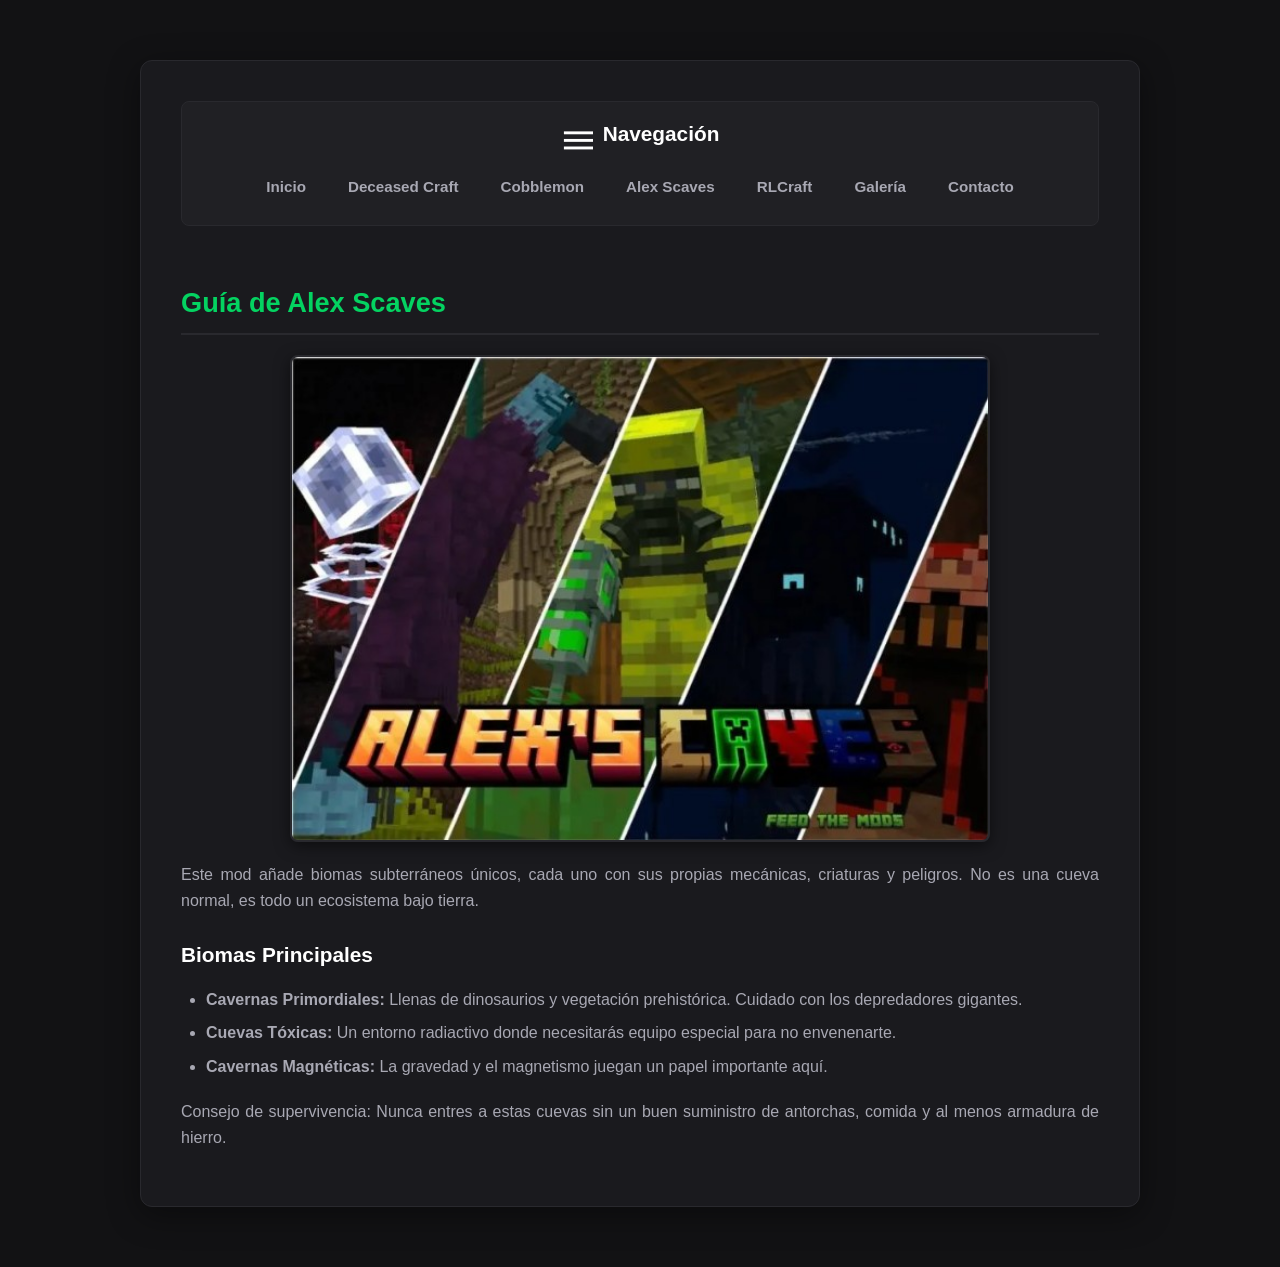
==== alexscaves.html @ e9e164f1 "Algunos reagustes" ====
<!DOCTYPE html>
<html lang="en">
<head>
    <meta charset="UTF-8">
    <meta name="viewport" content="width=device-width, initial-scale=1.0">
    <title>Wiki de Mods Alex Scaves</title>
    <link rel="stylesheet" href="estilos.css">
</head>
<body>
    <div id="contenedor-principal">
        <div id="menu">
            <h2 id="btn-hamburguesa" style="cursor: pointer;">
                <img src="icono.svg" alt="menu" width="32" height="32"> Navegación
            </h2>
            <div id="menu-enlaces">
                <a href="index.html">Inicio</a>
                <a href="deceasedcraft.html">Deceased Craft</a>
                <a href="cobblemon.html">Cobblemon</a>
                <a href="alexscaves.html">Alex Scaves</a>
                <a href="rlcraft.html">RLCraft</a>
                <a href="galeria.html">Galería</a>
                <a href="contacto.html">Contacto</a>
            </div>
        </div>
        <br>
        <h2 class="morada">Guía de Alex Scaves</h2>
        <img src="alexscaves.jpg" alt="Bioma subterráneo en Alex Scaves" class="img-mod">
        <p>
            Este mod añade biomas subterráneos únicos, cada uno con sus propias mecánicas, 
            criaturas y peligros. No es una cueva normal, es todo un ecosistema bajo tierra.
        </p>
        
        <h3>Biomas Principales</h3>
        <ul>
            <li>
                <strong>
                    Cavernas Primordiales:
                </strong> 
                Llenas de dinosaurios y vegetación prehistórica. Cuidado con los depredadores gigantes.
            </li>
            <li>
                <strong>
                    Cuevas Tóxicas:
                </strong> 
                Un entorno radiactivo donde necesitarás equipo especial para no envenenarte.
            </li>
            <li>
                <strong>
                    Cavernas Magnéticas:
                </strong> 
                La gravedad y el magnetismo juegan un papel importante aquí.
            </li>
        </ul>

        <p id="l2">
            Consejo de supervivencia: Nunca entres a estas cuevas sin un buen 
            suministro de antorchas, comida y al menos armadura de hierro.
        </p>
    </div>
</body>
</html>
---- estilos.css ----
:root {
    --color-fondo: #121214;
    --color-tarjeta: #1a1a1e;
    --color-texto: #e1e1e6;
    --color-texto-secundario: #a8a8b3;
    --color-primario: #04d361; /* Verde esmeralda vibrante */
    --color-primario-hover: #00b34d;
    --color-menu: #202024;
    --color-borde: #29292e;
}

* {
    margin: 0;
    padding: 0;
    box-sizing: border-box;
}

body {
    font-family: 'Segoe UI', Roboto, Helvetica, Arial, sans-serif;
    background-color: var(--color-fondo);
    color: var(--color-texto);
    line-height: 1.6;
    padding: 20px;
}

#contenedor-principal {
    max-width: 1000px;
    margin: 40px auto;
    background-color: var(--color-tarjeta);
    padding: 40px;
    border-radius: 12px;
    border: 1px solid var(--color-borde);
    box-shadow: 0 8px 32px rgba(0, 0, 0, 0.4);
}

h1 {
    text-align: center;
    color: #ffffff;
    font-size: 2.2rem;
    margin-bottom: 25px;
    letter-spacing: 1px;
}

#menu {
    background-color: var(--color-menu);
    padding: 15px;
    border-radius: 8px;
    margin-bottom: 30px;
    border: 1px solid var(--color-borde);
}

#menu h2 {
    display: flex;
    align-items: center;
    justify-content: center;
    color: #ffffff;
    font-size: 1.3rem;
    margin-bottom: 15px;
}

#menu h2 img {
    margin-right: 10px;
    filter: invert(1);
}

#menu-enlaces {
    display: flex;
    flex-wrap: wrap;
    justify-content: center;
    gap: 10px;
}

#menu a {
    color: var(--color-texto-secundario);
    text-decoration: none;
    font-weight: 600;
    padding: 10px 16px;
    border-radius: 6px;
    transition: all 0.2s ease-in-out;
    font-size: 0.95rem;
}

#menu a:hover {
    background-color: var(--color-primario);
    color: #000000;
    transform: translateY(-2px);
}

.morada {
    color: var(--color-primario);
    font-size: 1.7rem;
    margin-bottom: 20px;
    padding-bottom: 8px;
    border-bottom: 2px solid var(--color-borde);
}

h3 {
    color: #ffffff;
    margin: 25px 0 15px 0;
    font-size: 1.3rem;
}

p {
    margin-bottom: 15px;
    color: var(--color-texto-secundario);
    text-align: justify;
}

ul {
    margin-left: 25px;
    margin-bottom: 20px;
    color: var(--color-texto-secundario);
}

li {
    margin-bottom: 8px;
}


blockquote {
    background-color: var(--color-menu);
    border-left: 4px solid var(--color-primario);
    padding: 15px 20px;
    margin: 25px 0;
    font-style: italic;
    color: #ffffff;
    border-radius: 0 8px 8px 0;
}

.tabla-contenedor {
    overflow-x: auto; 
    margin: 25px 0;
}

table {
    width: 100%;
    border-collapse: collapse;
    background-color: var(--color-menu);
    border-radius: 8px;
    overflow: hidden;
    border: 1px solid var(--color-borde);
}

th, td {
    padding: 14px 16px;
    text-align: left;
}

th {
    background-color: #29292e;
    color: #ffffff;
    font-weight: 600;
    border-bottom: 2px solid var(--color-borde);
}

td {
    border-bottom: 1px solid var(--color-borde);
    color: var(--color-texto-secundario);
}

tr:hover {
    background-color: rgba(4, 211, 97, 0.05);
}


form {
    background-color: var(--color-menu);
    padding: 25px;
    border-radius: 8px;
    border: 1px solid var(--color-borde);
    margin-top: 20px;
}

.campo-grupo {
    margin-bottom: 20px;
}

label {
    display: block;
    color: #ffffff;
    margin-bottom: 8px;
    font-weight: 500;
}

input[type="text"],
input[type="email"],
input[type="password"],
textarea {
    width: 100%;
    background-color: var(--color-fondo);
    border: 1px solid var(--color-borde);
    padding: 12px;
    border-radius: 6px;
    color: var(--color-texto);
    font-family: inherit;
    transition: border-color 0.2s;
}

input:focus, textarea:focus {
    outline: none;
    border-color: var(--color-primario);
}

.opciones-grupo {
    display: flex;
    gap: 15px;
    margin-top: 5px;
}

.opcion-item {
    display: flex;
    align-items: center;
    gap: 8px;
    color: var(--color-texto-secundario);
}


@media (max-width: 768px) {
    #contenedor-principal {
        margin: 20px auto;
        padding: 25px;
    }
    
    h1 {
        font-size: 1.8rem;
    }
}


@media (max-width: 480px) {
    body {
        padding: 10px;
    }

    #contenedor-principal {
        padding: 15px;
        border-radius: 8px;
    }

    #menu-enlaces {
        flex-direction: column;
        width: 100%;
    }

    #menu a {
        text-align: center;
        width: 100%;
        padding: 12px;
    }
    
    .opciones-grupo {
        flex-direction: column;
        gap: 10px;
    }
}

    .oculto {
        display: none !important;
    }

    .img-mod {
        width: 100%;
        max-width: 700px;
        height: auto;
        border-radius: 8px;
        margin: 20px auto; 
        display: block;
        border: 2px solid var(--color-borde);
        box-shadow: 0 4px 15px rgba(0,0,0,0.5);
    }
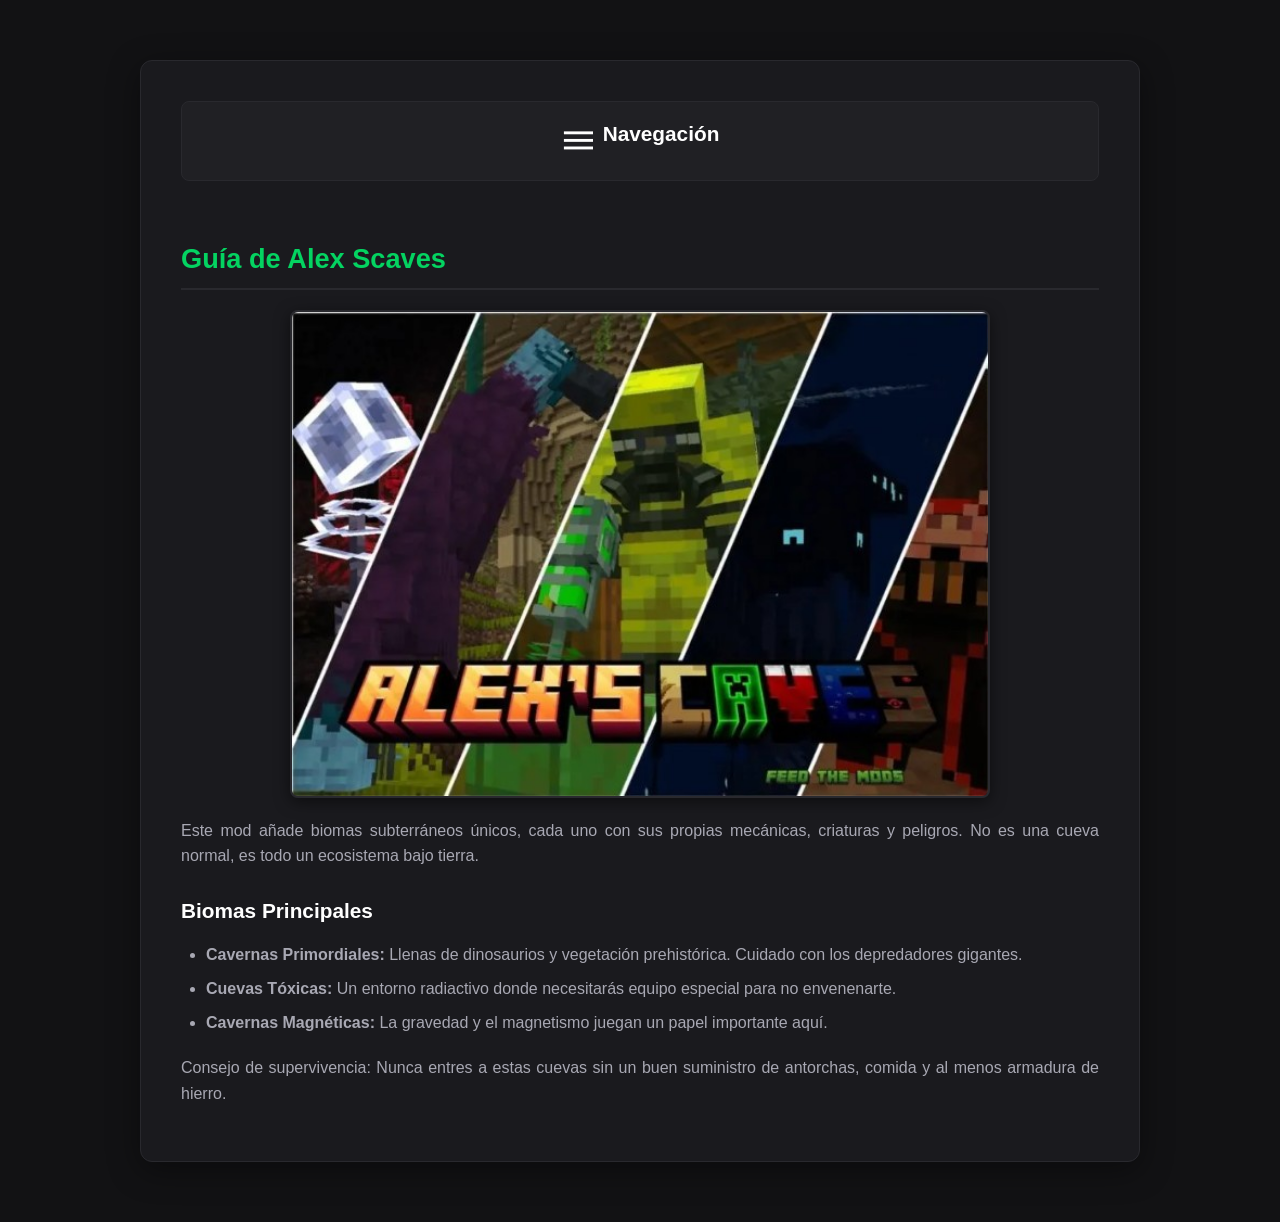
==== commit 1b1d2dc0: "otro intento" ====
--- a/alexscaves.html
+++ b/alexscaves.html
@@ -12,7 +12,7 @@
             <h2 id="btn-hamburguesa" style="cursor: pointer;">
                 <img src="icono.svg" alt="menu" width="32" height="32"> Navegación
             </h2>
-            <div id="menu-enlaces">
+            <div id="menu-enlaces" class="oculto">
                 <a href="index.html">Inicio</a>
                 <a href="deceasedcraft.html">Deceased Craft</a>
                 <a href="cobblemon.html">Cobblemon</a>
--- a/estilos.css
+++ b/estilos.css
@@ -3,7 +3,7 @@
     --color-tarjeta: #1a1a1e;
     --color-texto: #e1e1e6;
     --color-texto-secundario: #a8a8b3;
-    --color-primario: #04d361; /* Verde esmeralda vibrante */
+    --color-primario: #04d361; 
     --color-primario-hover: #00b34d;
     --color-menu: #202024;
     --color-borde: #29292e;
@@ -116,7 +116,6 @@
     margin-bottom: 8px;
 }
 
-
 blockquote {
     background-color: var(--color-menu);
     border-left: 4px solid var(--color-primario);
@@ -161,7 +160,6 @@
 tr:hover {
     background-color: rgba(4, 211, 97, 0.05);
 }
-
 
 form {
     background-color: var(--color-menu);
@@ -214,7 +212,6 @@
     color: var(--color-texto-secundario);
 }
 
-
 @media (max-width: 768px) {
     #contenedor-principal {
         margin: 20px auto;
@@ -226,7 +223,6 @@
     }
 }
 
-
 @media (max-width: 480px) {
     body {
         padding: 10px;
@@ -252,19 +248,19 @@
         flex-direction: column;
         gap: 10px;
     }
-}
-
-    .oculto {
-        display: none !important;
-    }
-
-    .img-mod {
-        width: 100%;
-        max-width: 700px;
-        height: auto;
-        border-radius: 8px;
-        margin: 20px auto; 
-        display: block;
-        border: 2px solid var(--color-borde);
-        box-shadow: 0 4px 15px rgba(0,0,0,0.5);
-    }+} 
+
+.oculto {
+    display: none !important;
+}
+
+.img-mod {
+    width: 100%;
+    max-width: 700px;
+    height: auto;
+    border-radius: 8px;
+    margin: 20px auto;
+    display: block;
+    border: 2px solid var(--color-borde);
+    box-shadow: 0 4px 15px rgba(0,0,0,0.5);
+}
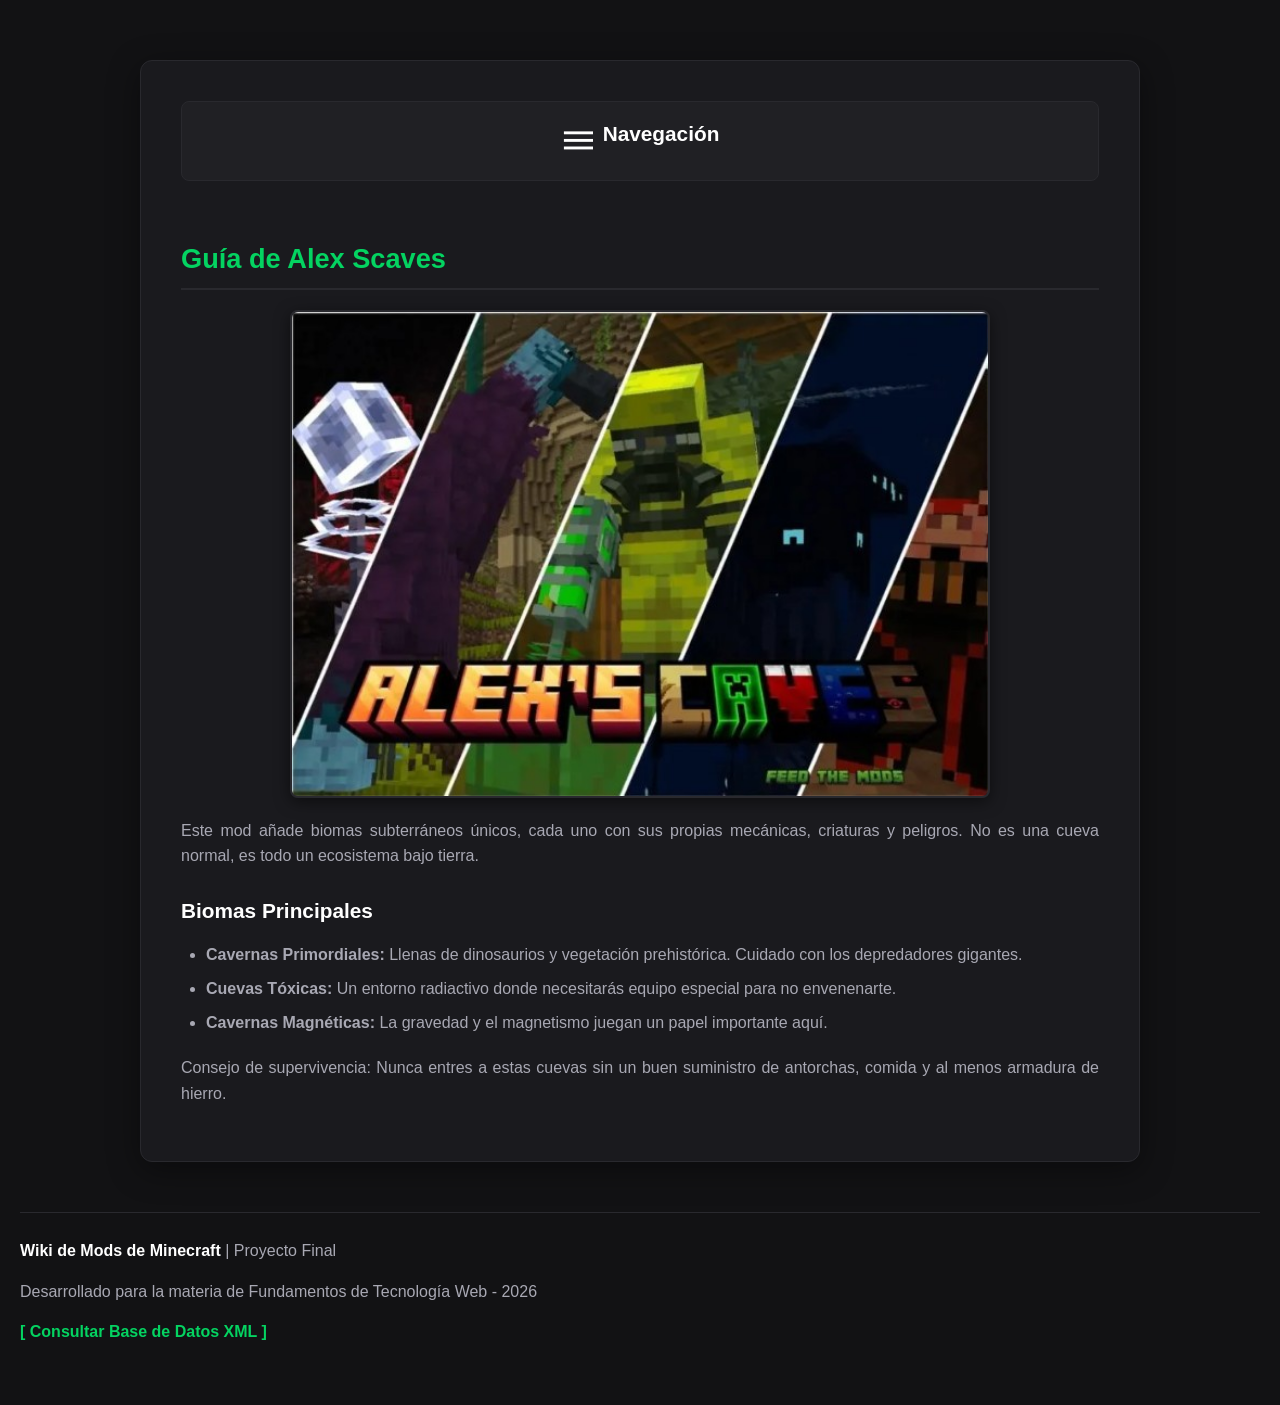
==== commit 9915db0d: "Le puse pie de pagina" ====
--- a/alexscaves.html
+++ b/alexscaves.html
@@ -57,5 +57,13 @@
             suministro de antorchas, comida y al menos armadura de hierro.
         </p>
     </div>
+    <footer style="text-align: center; margin-top: 50px; padding: 25px 0; border-top: 1px solid var(--color-borde); color: var(--color-texto-secundario);">
+        <p><strong style="color: white;">Wiki de Mods de Minecraft</strong> | Proyecto Final</p>
+        <p>Desarrollado para la materia de Fundamentos de Tecnología Web - 2026</p>
+        <p style="margin-top: 10px;">
+            <a href="datos.xml" target="_blank" style="color: var(--color-primario); text-decoration: none; font-weight: bold;">[ Consultar Base de Datos XML ]</a>
+        </p>
+    </footer>
+    <script src="script.js"></script>        
 </body>
 </html>
--- a/estilos.css
+++ b/estilos.css
@@ -263,4 +263,17 @@
     display: block;
     border: 2px solid var(--color-borde);
     box-shadow: 0 4px 15px rgba(0,0,0,0.5);
+    transition: transform 0.3s ease, box-shadow 0.3s ease;
+}
+
+.img-mod:hover {
+    transform: scale(1.03);
+    box-shadow: 0 8px 25px rgba(4, 211, 97, 0.4);
+}
+
+.galeria-grid {
+    display: grid;
+    grid-template-columns: repeat(auto-fit, minmax(250px, 1fr));
+    gap: 20px;
+    margin-top: 25px;
 }
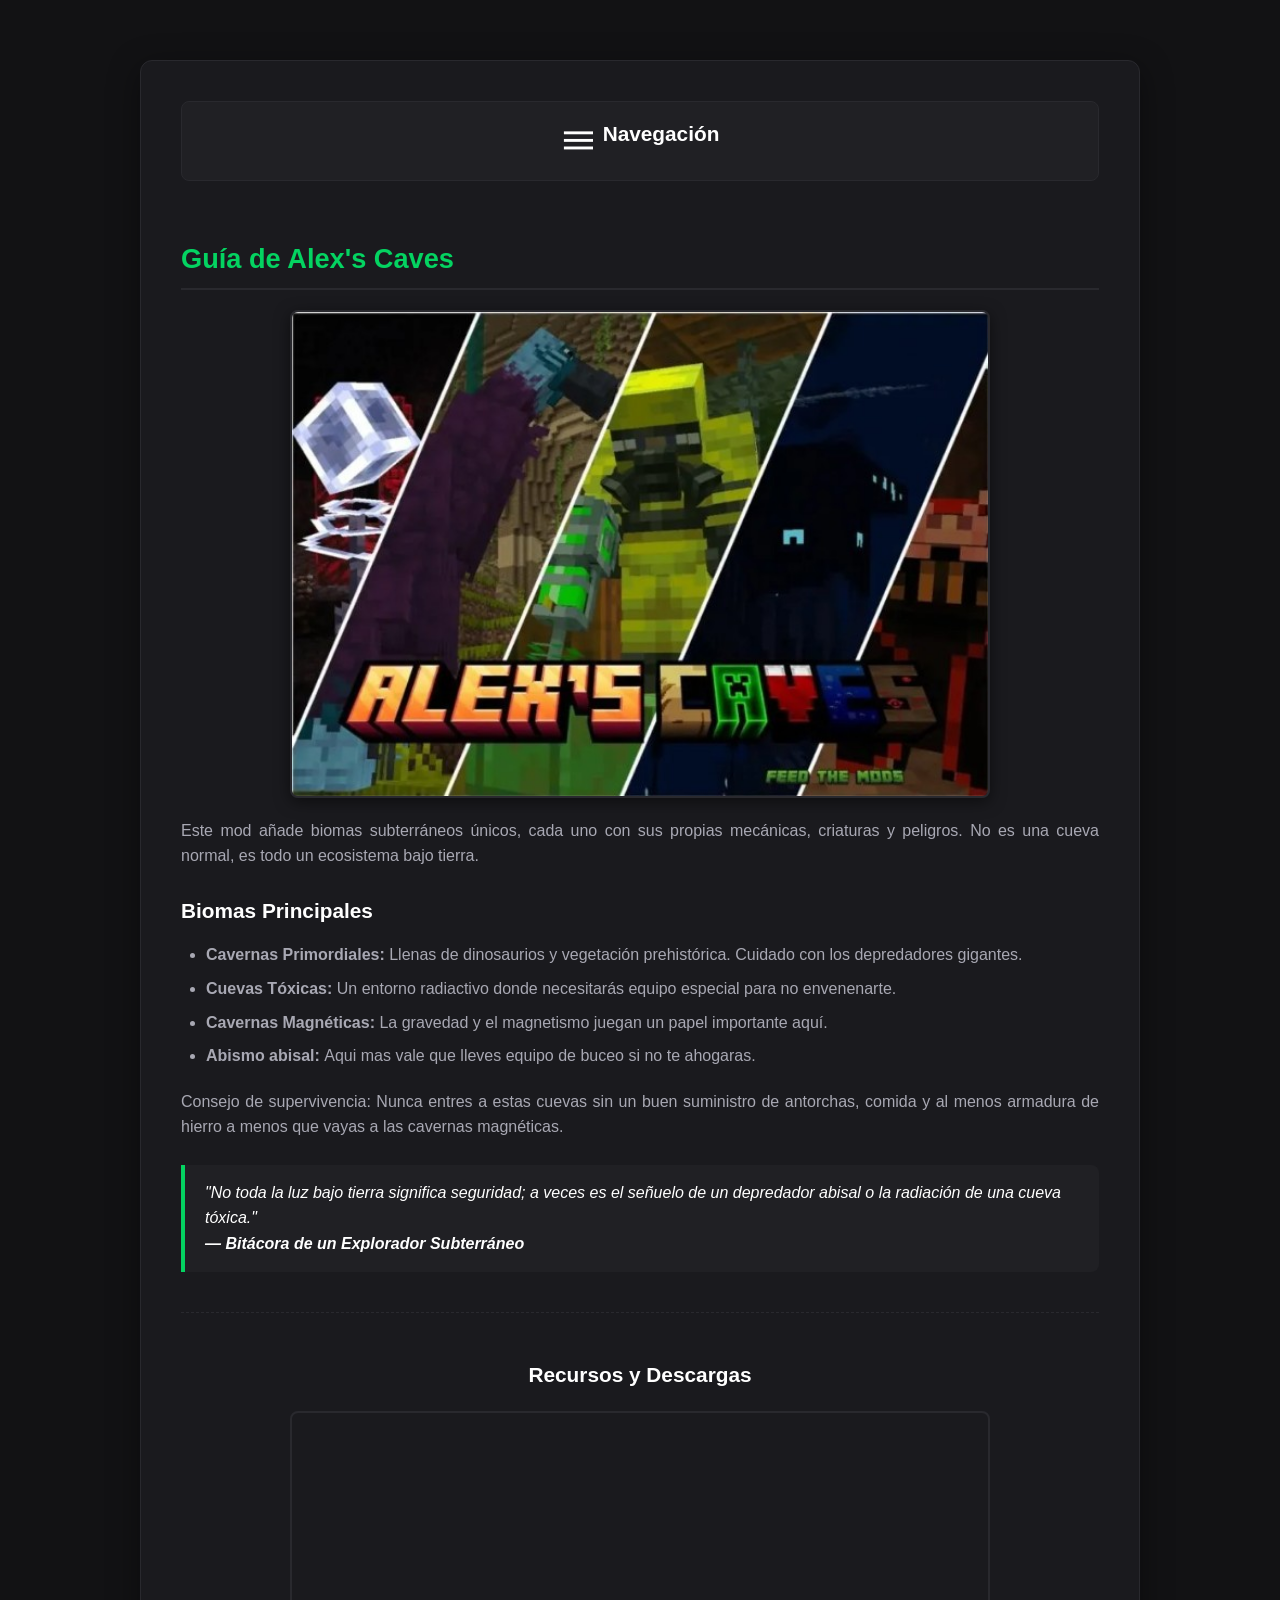
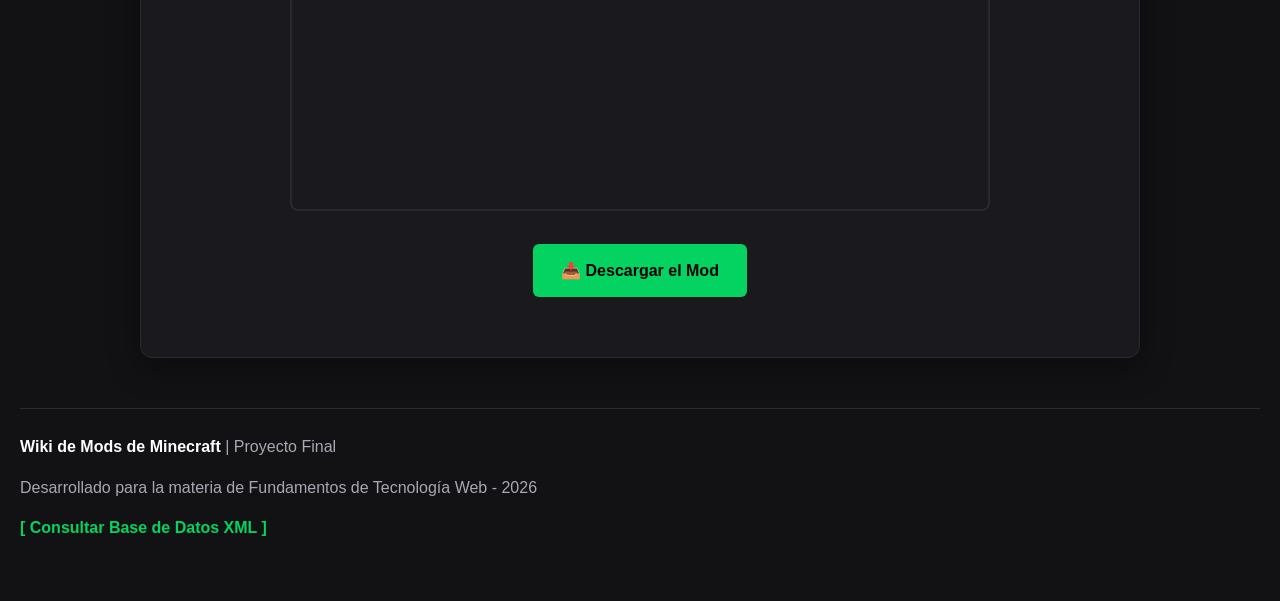
==== commit 789026e6: "Complemente mas mis paginas de mods para que se vean completas" ====
--- a/alexscaves.html
+++ b/alexscaves.html
@@ -3,12 +3,12 @@
 <head>
     <meta charset="UTF-8">
     <meta name="viewport" content="width=device-width, initial-scale=1.0">
-    <title>Wiki de Mods Alex Scaves</title>
+    <title>Wiki de Mods Alex's Caves</title>
     <link rel="stylesheet" href="estilos.css">
 </head>
 <body>
-    <div id="contenedor-principal">
-        <div id="menu">
+    <main id="contenedor-principal">
+        <nav id="menu" aria-label="Navegación principal">
             <h2 id="btn-hamburguesa" style="cursor: pointer;">
                 <img src="icono.svg" alt="menu" width="32" height="32"> Navegación
             </h2>
@@ -16,47 +16,76 @@
                 <a href="index.html">Inicio</a>
                 <a href="deceasedcraft.html">Deceased Craft</a>
                 <a href="cobblemon.html">Cobblemon</a>
-                <a href="alexscaves.html">Alex Scaves</a>
+                <a href="alexscaves.html">Alex's Caves</a>
                 <a href="rlcraft.html">RLCraft</a>
+                <a href="create.html">Create</a>
+                <a href="twilightforest.html">Twilight Forest</a>
                 <a href="galeria.html">Galería</a>
                 <a href="contacto.html">Contacto</a>
+                <a href="login.html" style="color: var(--color-primario);">Login</a>
             </div>
-        </div>
+        </nav>
         <br>
-        <h2 class="morada">Guía de Alex Scaves</h2>
-        <img src="alexscaves.jpg" alt="Bioma subterráneo en Alex Scaves" class="img-mod">
-        <p>
-            Este mod añade biomas subterráneos únicos, cada uno con sus propias mecánicas, 
-            criaturas y peligros. No es una cueva normal, es todo un ecosistema bajo tierra.
-        </p>
-        
-        <h3>Biomas Principales</h3>
-        <ul>
-            <li>
-                <strong>
-                    Cavernas Primordiales:
-                </strong> 
-                Llenas de dinosaurios y vegetación prehistórica. Cuidado con los depredadores gigantes.
-            </li>
-            <li>
-                <strong>
-                    Cuevas Tóxicas:
-                </strong> 
-                Un entorno radiactivo donde necesitarás equipo especial para no envenenarte.
-            </li>
-            <li>
-                <strong>
-                    Cavernas Magnéticas:
-                </strong> 
-                La gravedad y el magnetismo juegan un papel importante aquí.
-            </li>
-        </ul>
+        <article>
+            <h2 class="morada">Guía de Alex's Caves</h2>
+            <img src="alexscaves.jpg" alt="Bioma subterráneo en Alex's Caves" class="img-mod">
+            <p>
+                Este mod añade biomas subterráneos únicos, cada uno con sus propias mecánicas, 
+                criaturas y peligros. No es una cueva normal, es todo un ecosistema bajo tierra.
+            </p>
+            
+            <h3>Biomas Principales</h3>
+            <ul>
+                <li>
+                    <strong>
+                        Cavernas Primordiales:
+                    </strong> 
+                    Llenas de dinosaurios y vegetación prehistórica. Cuidado con los depredadores gigantes.
+                </li>
+                <li>
+                    <strong>
+                        Cuevas Tóxicas:
+                    </strong> 
+                    Un entorno radiactivo donde necesitarás equipo especial para no envenenarte.
+                </li>
+                <li>
+                    <strong>
+                        Cavernas Magnéticas:
+                    </strong> 
+                    La gravedad y el magnetismo juegan un papel importante aquí.
+                </li>
+                <li>
+                    <strong>
+                        Abismo abisal:
+                    </strong> 
+                    Aqui mas vale que lleves equipo de buceo si no te ahogaras.
+                </li>
+            </ul>
 
-        <p id="l2">
-            Consejo de supervivencia: Nunca entres a estas cuevas sin un buen 
-            suministro de antorchas, comida y al menos armadura de hierro.
-        </p>
-    </div>
+            <p id="l2">
+                Consejo de supervivencia: Nunca entres a estas cuevas sin un buen 
+                suministro de antorchas, comida y al menos armadura de hierro a menos que vayas a las cavernas 
+                magnéticas.
+            </p>
+            
+            <blockquote>
+                "No toda la luz bajo tierra significa seguridad; a veces es el señuelo de un depredador abisal o la radiación de una cueva tóxica." 
+                <br><strong>— Bitácora de un Explorador Subterráneo</strong>
+            </blockquote>
+
+            <section aria-labelledby="recursos-mod" style="margin-top: 40px; padding-top: 20px; border-top: 1px dashed var(--color-borde);">
+                <h3 id="recursos-mod" style="text-align: center; margin-bottom: 20px;">Recursos y Descargas</h3>
+                <div style="text-align: center; margin-bottom: 25px;">
+                    <iframe width="100%" height="400" src="https://www.youtube.com/embed/pEeaVttRo18" title="Guía del Mod" frameborder="0" allow="accelerometer; autoplay; clipboard-write; encrypted-media; gyroscope; picture-in-picture; web-share" allowfullscreen style="border-radius: 8px; border: 2px solid var(--color-borde); max-width: 700px;"></iframe>
+                </div>
+                <div style="text-align: center; margin-bottom: 20px;">
+                    <a href="https://www.curseforge.com/minecraft/mc-mods/alexs-caves" target="_blank" rel="noopener noreferrer" style="background-color: var(--color-primario); color: #000000; padding: 14px 28px; text-decoration: none; border-radius: 6px; font-weight: bold; display: inline-block; transition: all 0.2s ease-in-out;">
+                        📥 Descargar el Mod
+                    </a>
+                </div>
+            </section>
+        </article>
+    </main>
     <footer style="text-align: center; margin-top: 50px; padding: 25px 0; border-top: 1px solid var(--color-borde); color: var(--color-texto-secundario);">
         <p><strong style="color: white;">Wiki de Mods de Minecraft</strong> | Proyecto Final</p>
         <p>Desarrollado para la materia de Fundamentos de Tecnología Web - 2026</p>
--- a/estilos.css
+++ b/estilos.css
@@ -276,4 +276,33 @@
     grid-template-columns: repeat(auto-fit, minmax(250px, 1fr));
     gap: 20px;
     margin-top: 25px;
-}+}
+
+.galeria-item {
+    background-color: var(--color-menu);
+    border: 1px solid var(--color-borde);
+    border-radius: 8px;
+    overflow: hidden;
+    transition: transform 0.3s ease, box-shadow 0.3s ease, border-color 0.3s ease;
+}
+
+.galeria-item:hover {
+    transform: translateY(-5px);
+    box-shadow: 0 8px 25px rgba(4, 211, 97, 0.25);
+    border-color: var(--color-primario);
+}
+
+.galeria-item img {
+    width: 100%;
+    height: 200px;
+    object-fit: cover; 
+    display: block;
+}
+
+.galeria-item p {
+    padding: 15px;
+    margin: 0;
+    font-size: 0.95rem;
+    text-align: center;
+    color: var(--color-texto);
+}
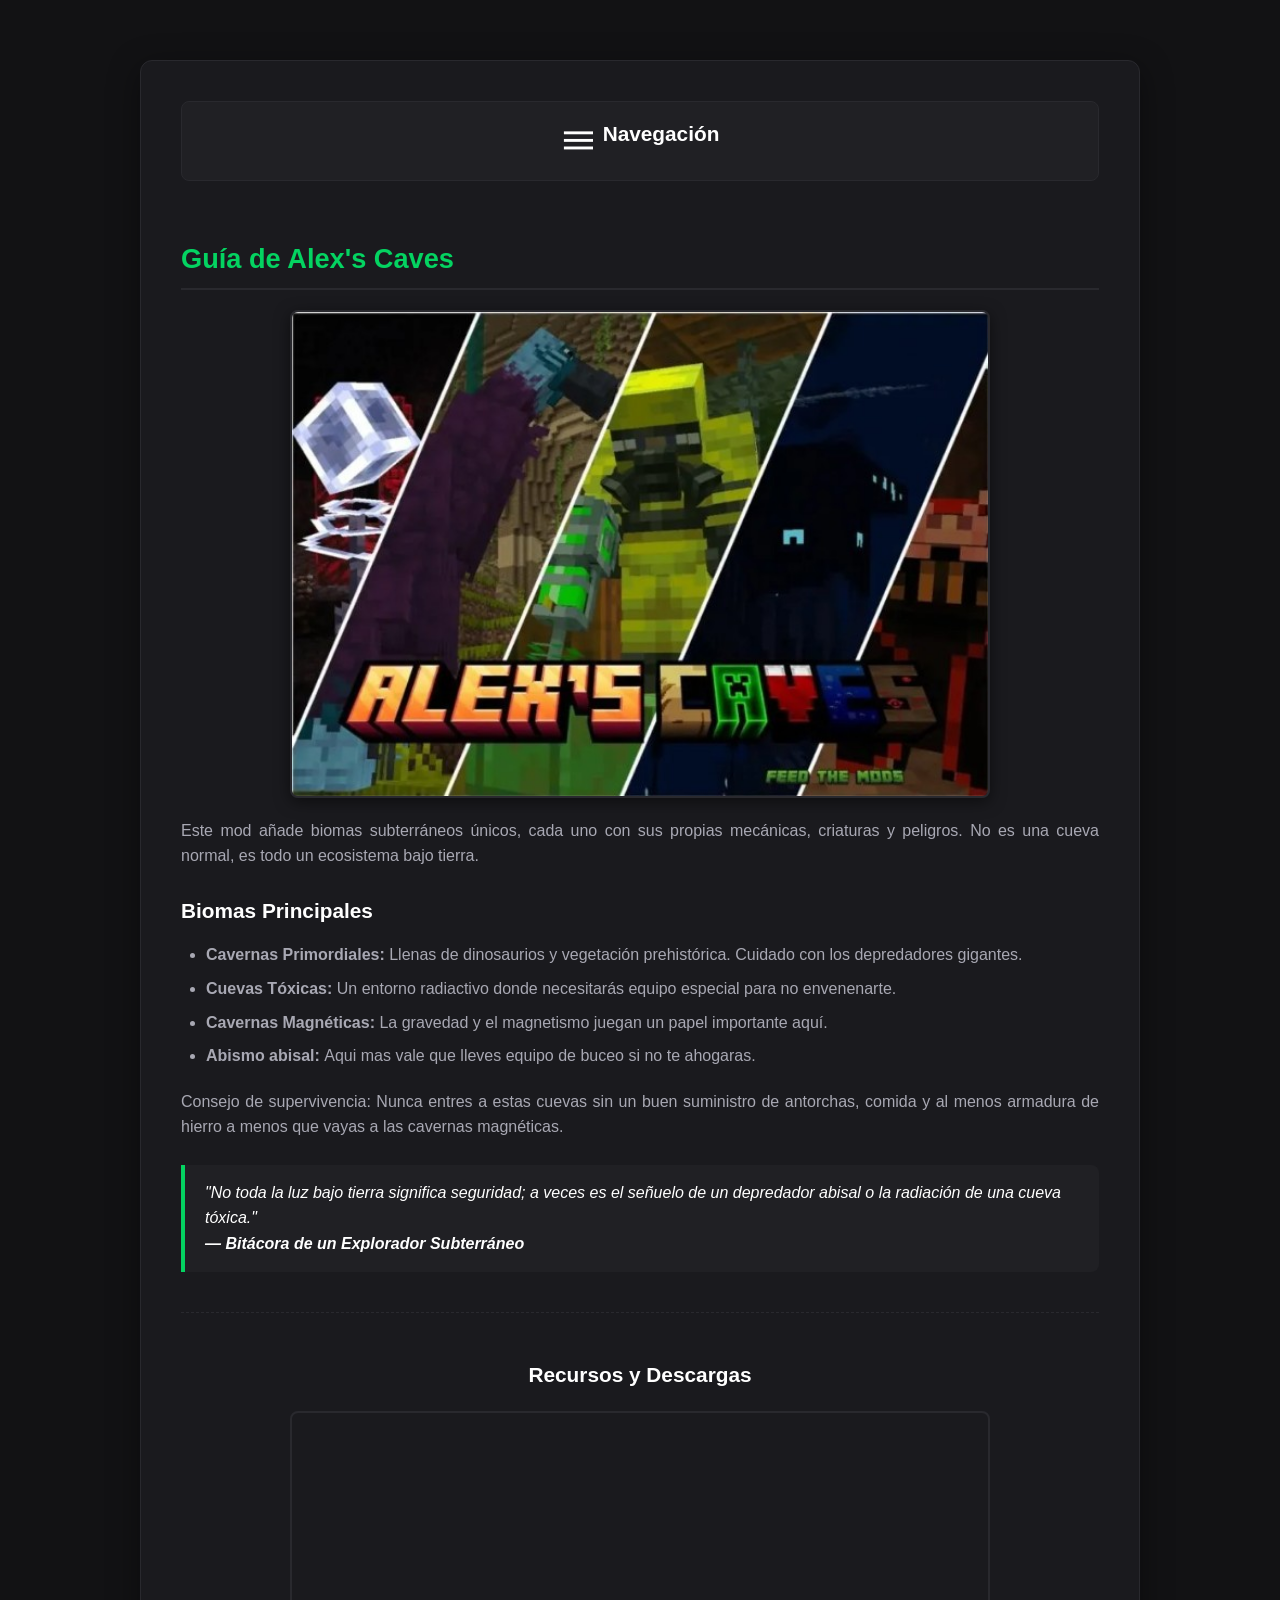
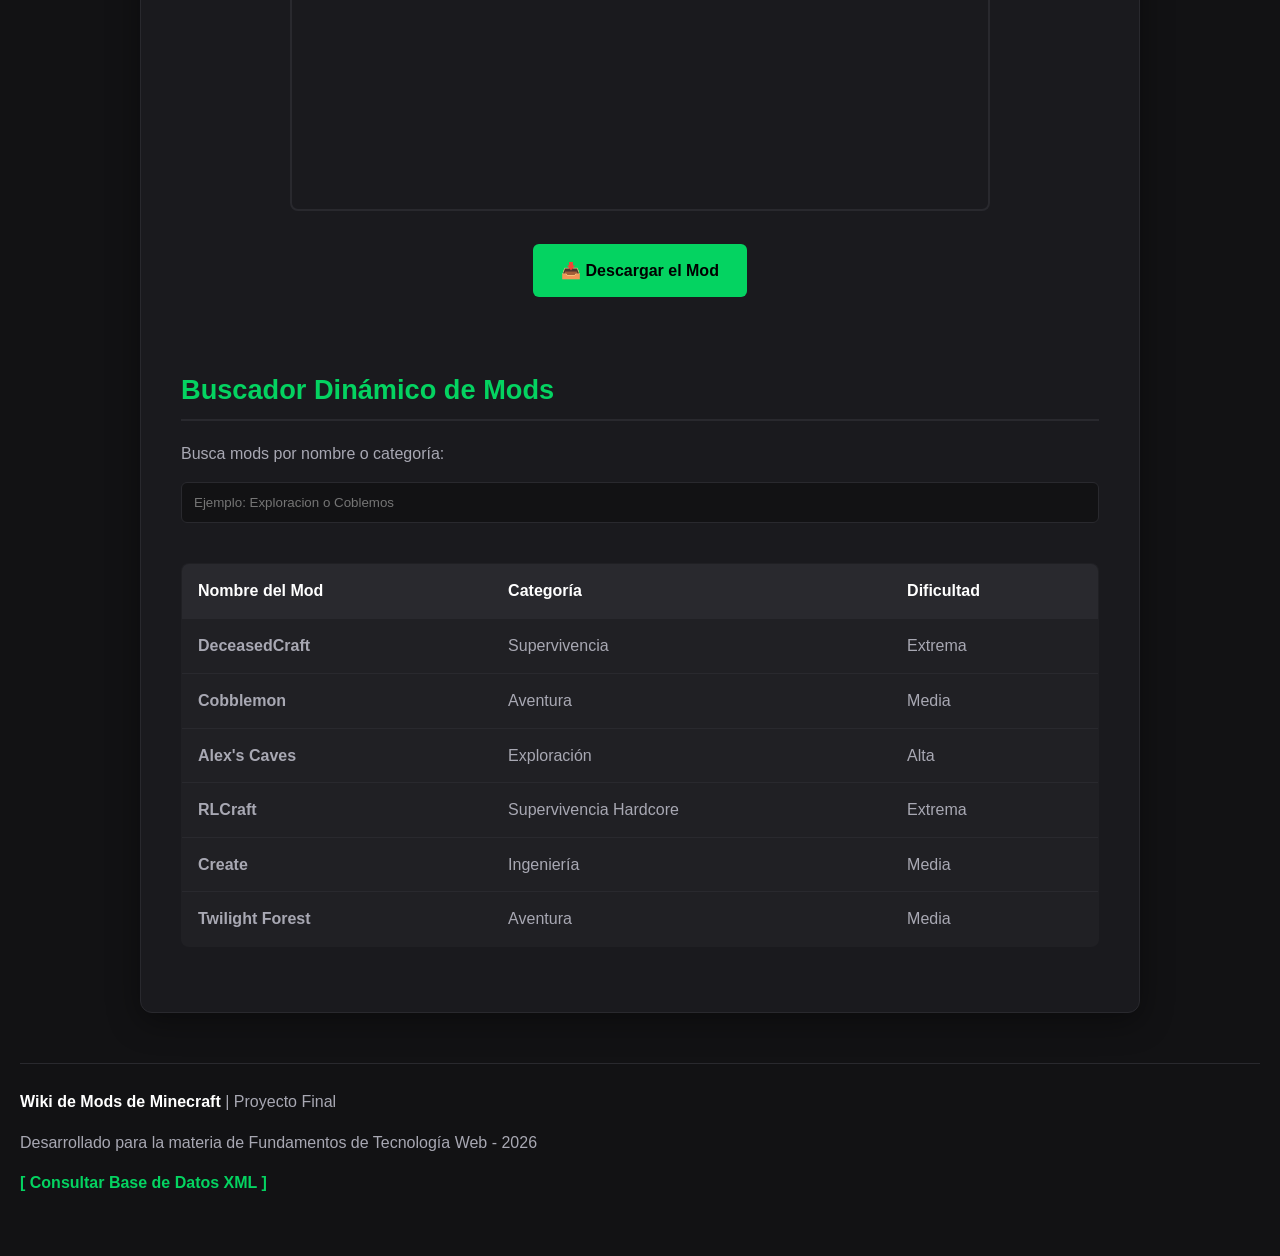
==== commit 4f7d3455: "Haciendo los ultimos cambios y corriguiendo errores" ====
--- a/alexscaves.html
+++ b/alexscaves.html
@@ -22,6 +22,7 @@
                 <a href="twilightforest.html">Twilight Forest</a>
                 <a href="galeria.html">Galería</a>
                 <a href="contacto.html">Contacto</a>
+                <a href="launchers.html">Launchers</a>
                 <a href="login.html" style="color: var(--color-primario);">Login</a>
             </div>
         </nav>
@@ -84,6 +85,13 @@
                     </a>
                 </div>
             </section>
+            <br>
+            <section aria-labelledby="buscador-titulo">
+                <h3 class="morada" id="buscador-titulo">Buscador Dinámico de Mods</h3>
+                <p>Busca mods por nombre o categoría:</p>
+                <input type="text" id="buscador-mods" placeholder="Ejemplo: Exploracion o Coblemos" style="margin-bottom: 15px;">
+                <div id="tabla-dinamica-mods" class="tabla-contenedor"></div>
+            </section>
         </article>
     </main>
     <footer style="text-align: center; margin-top: 50px; padding: 25px 0; border-top: 1px solid var(--color-borde); color: var(--color-texto-secundario);">
